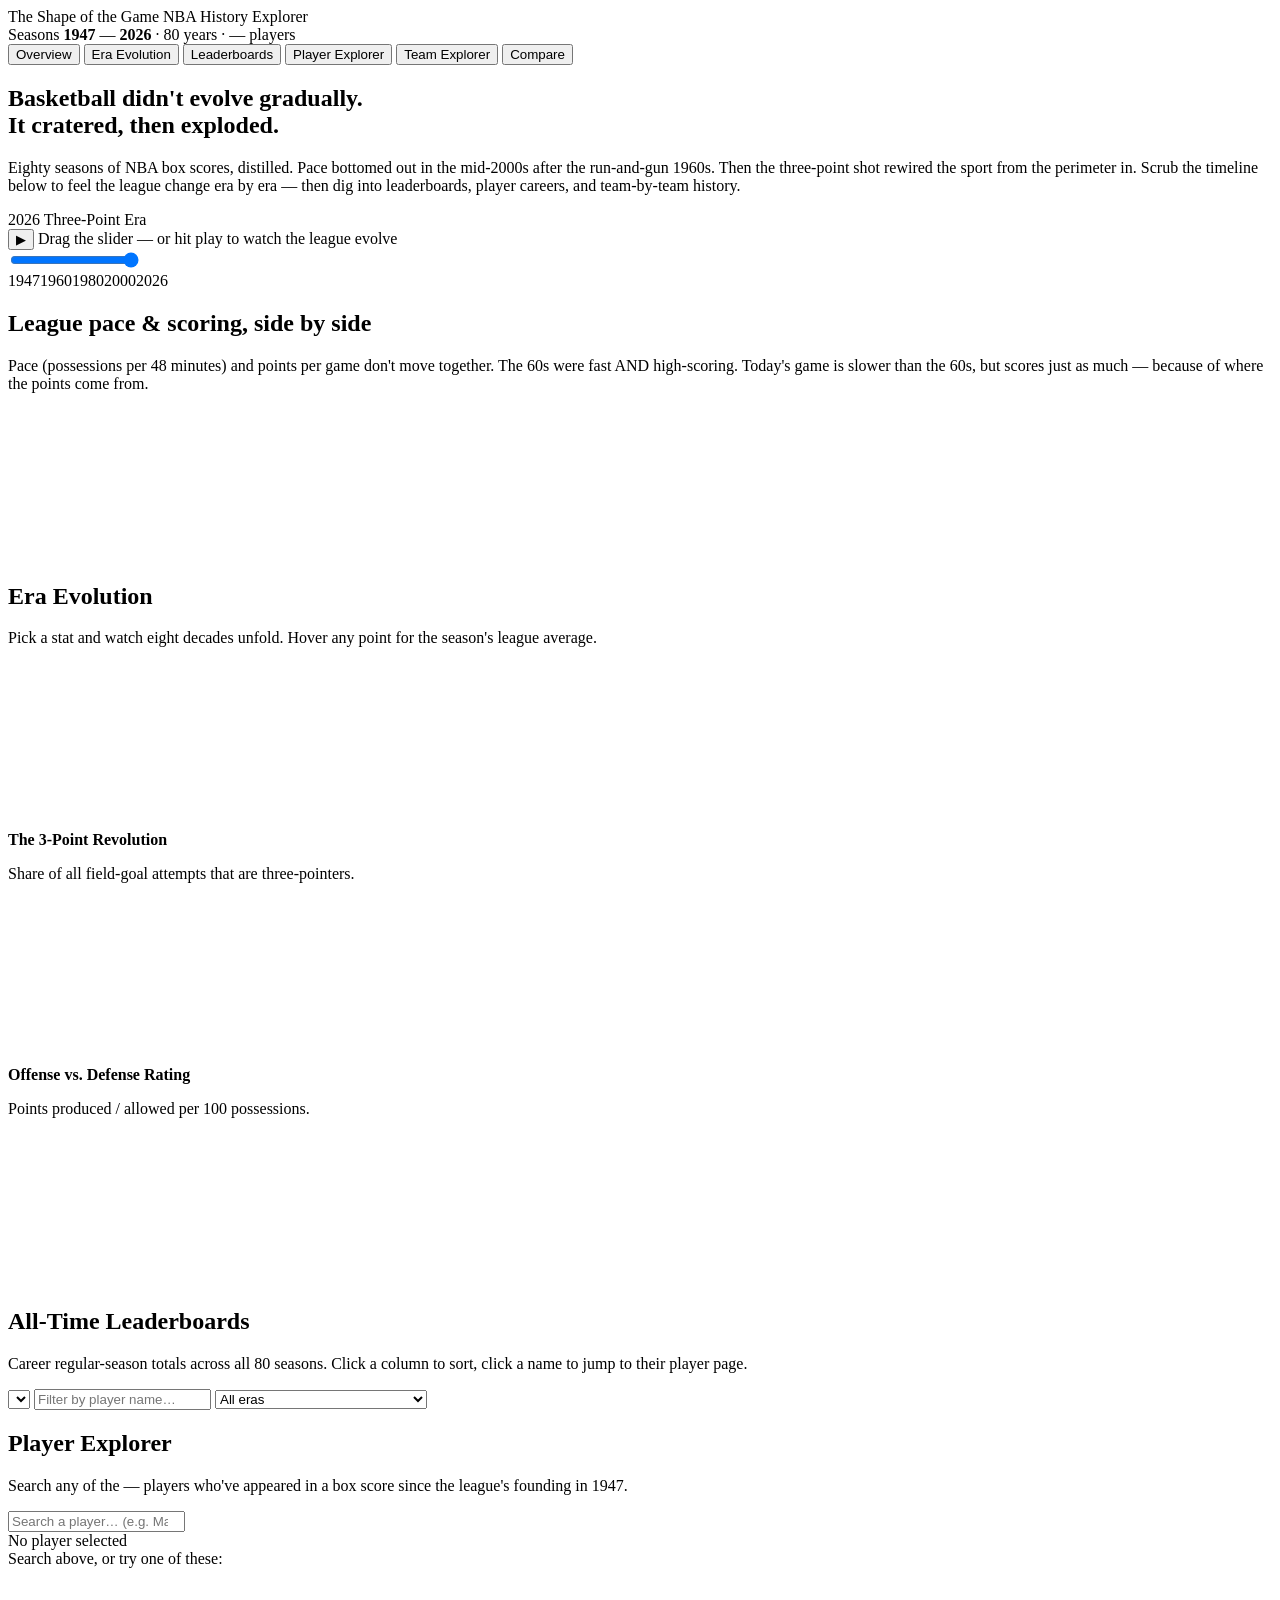
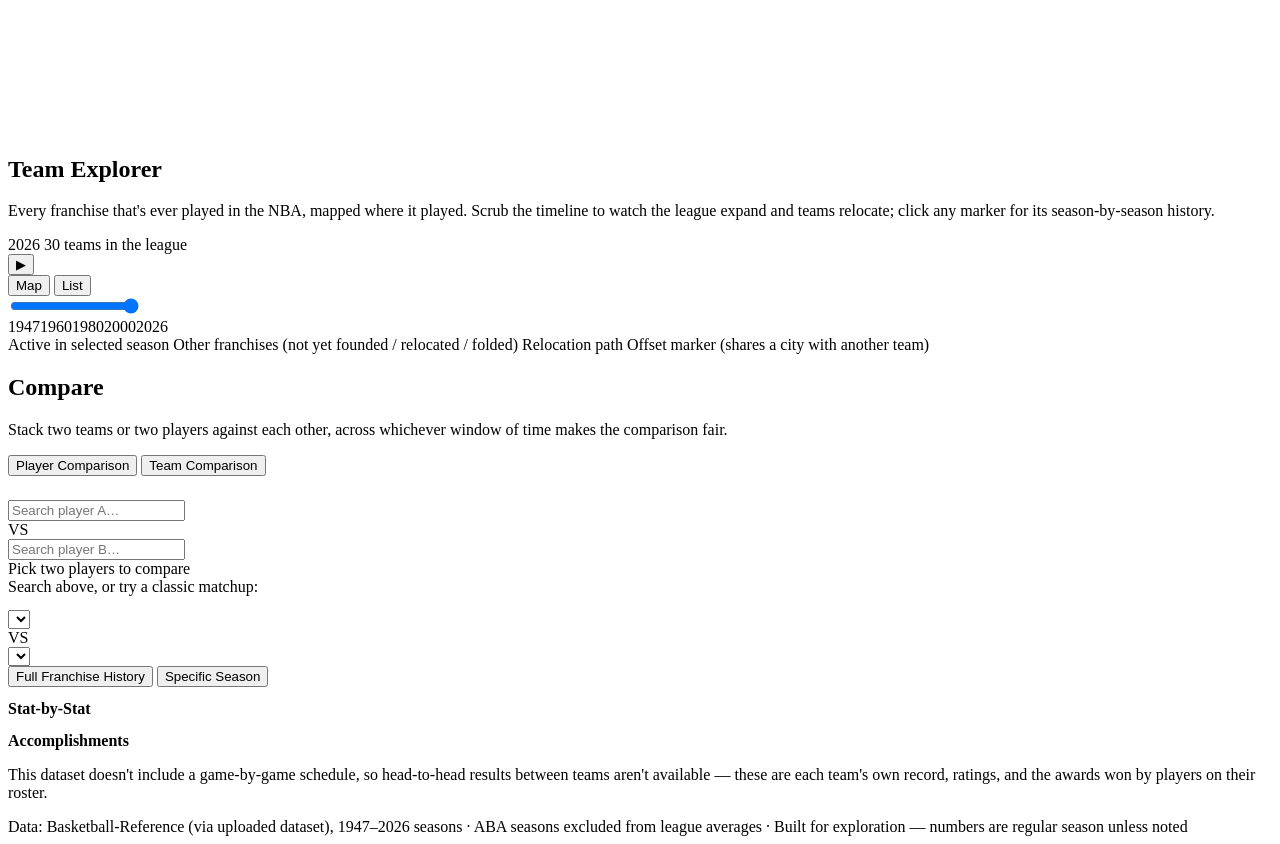
==== template.html @ 0452ef22 "Add files via upload" ====
<!doctype html>
<html lang="en">
<head>
<meta charset="UTF-8" />
<meta name="viewport" content="width=device-width, initial-scale=1.0" />
<title>The Shape of the Game — NBA History Explorer</title>
<link rel="preconnect" href="https://fonts.googleapis.com">
<link href="https://fonts.googleapis.com/css2?family=Oswald:wght@400;500;600;700&family=Inter:wght@400;500;600&family=JetBrains+Mono:wght@400;500;600&display=swap" rel="stylesheet">
<script>__CHARTJS__</script>
<script>__D3__</script>
<script>__TOPOJSON__</script>
<style>__STYLES__</style>
</head>
<body>
<div id="app">

  <div class="topbar">
    <div class="brand">
      <span class="mark">The Shape of the <span class="accent">Game</span></span>
      <span class="tag">NBA History Explorer</span>
    </div>
    <div class="season-span" id="topbar-meta">Seasons <b>1947</b> &mdash; <b>2026</b> &middot; 80 years &middot; <span id="topbar-player-count">—</span> players</div>
  </div>

  <div class="tabs" id="main-tabs" role="tablist">
    <button class="tab-btn active" data-view="overview" role="tab">Overview</button>
    <button class="tab-btn" data-view="evolution" role="tab">Era Evolution</button>
    <button class="tab-btn" data-view="leaders" role="tab">Leaderboards</button>
    <button class="tab-btn" data-view="players" role="tab">Player Explorer</button>
    <button class="tab-btn" data-view="teams" role="tab">Team Explorer</button>
    <button class="tab-btn" data-view="compare" role="tab">Compare</button>
  </div>

  <!-- ============ OVERVIEW ============ -->
  <section class="view active" id="view-overview">
    <div class="hero">
      <h1 class="hero-headline">Basketball didn't evolve gradually.<br>It <span class="accent">cratered</span>, then <span class="accent2">exploded</span>.</h1>
      <p class="hero-sub">Eighty seasons of NBA box scores, distilled. Pace bottomed out in the mid-2000s after the run-and-gun 1960s. Then the three-point shot rewired the sport from the perimeter in. Scrub the timeline below to feel the league change era by era — then dig into leaderboards, player careers, and team-by-team history.</p>
      <div class="ticker" id="hero-ticker"></div>
    </div>

    <div class="scoreboard">
      <div class="scoreboard-top">
        <div class="scoreboard-season">
          <span id="sb-season">2026</span>
          <span class="era-label" id="sb-era-label">Three-Point Era</span>
        </div>
        <div class="playback-row" style="margin-top:0;">
          <button class="play-btn" id="play-btn" aria-label="Play timeline" title="Play through history">&#9654;</button>
          <span class="playback-label" id="playback-label">Drag the slider — or hit play to watch the league evolve</span>
        </div>
      </div>
      <div class="scoreboard-stats" id="sb-stats"></div>
      <input type="range" class="season-slider" id="season-slider" min="1947" max="2026" value="2026" step="1" />
      <div class="slider-ticks">
        <span>1947</span><span>1960</span><span>1980</span><span>2000</span><span>2026</span>
      </div>
    </div>

    <div class="panel">
      <div class="section-head"><span class="court-dash"></span><h2 class="section-title">League pace &amp; scoring, side by side</h2></div>
      <p class="section-sub">Pace (possessions per 48 minutes) and points per game don't move together. The 60s were fast AND high-scoring. Today's game is slower than the 60s, but scores just as much — because of where the points come from.</p>
      <div class="chart-wrap tall"><canvas id="overview-chart"></canvas></div>
    </div>
  </section>

  <!-- ============ ERA EVOLUTION ============ -->
  <section class="view" id="view-evolution">
    <div class="section-head"><span class="court-dash"></span><h2 class="section-title">Era Evolution</h2></div>
    <p class="section-sub">Pick a stat and watch eight decades unfold. Hover any point for the season's league average.</p>

    <div class="panel">
      <div class="chart-controls" id="evo-stat-pills"></div>
      <div class="chart-wrap tall"><canvas id="evolution-chart"></canvas></div>
    </div>

    <div class="panel-row">
      <div class="panel">
        <div class="section-head"><span class="court-dash"></span><h2 class="section-title" style="font-size:16px;">The 3-Point Revolution</h2></div>
        <p class="section-sub">Share of all field-goal attempts that are three-pointers.</p>
        <div class="chart-wrap"><canvas id="three-pt-chart"></canvas></div>
      </div>
      <div class="panel">
        <div class="section-head"><span class="court-dash"></span><h2 class="section-title" style="font-size:16px;">Offense vs. Defense Rating</h2></div>
        <p class="section-sub">Points produced / allowed per 100 possessions.</p>
        <div class="chart-wrap"><canvas id="ortg-chart"></canvas></div>
      </div>
    </div>
  </section>

  <!-- ============ LEADERBOARDS ============ -->
  <section class="view" id="view-leaders">
    <div class="section-head"><span class="court-dash"></span><h2 class="section-title">All-Time Leaderboards</h2></div>
    <p class="section-sub">Career regular-season totals across all 80 seasons. Click a column to sort, click a name to jump to their player page.</p>

    <div class="panel">
      <div class="lb-controls">
        <select id="lb-stat-select"></select>
        <input type="search" id="lb-search" placeholder="Filter by player name…" />
        <select id="lb-era-select">
          <option value="all">All eras</option>
          <option value="1947-1969">1947–1969 (Early NBA)</option>
          <option value="1970-1989">1970–1989 (ABA merger era)</option>
          <option value="1990-2009">1990–2009 (Jordan to early 3pt)</option>
          <option value="2010-2026">2010–2026 (Modern / 3pt era)</option>
        </select>
      </div>
      <div class="table-scroll">
        <table class="lb-table" id="lb-table">
          <thead><tr id="lb-thead"></tr></thead>
          <tbody id="lb-tbody"></tbody>
        </table>
      </div>
    </div>
  </section>

  <!-- ============ PLAYER EXPLORER ============ -->
  <section class="view" id="view-players">
    <div class="section-head"><span class="court-dash"></span><h2 class="section-title">Player Explorer</h2></div>
    <p class="section-sub">Search any of the <span id="player-explorer-count">—</span> players who've appeared in a box score since the league's founding in 1947.</p>

    <div class="player-search-wrap">
      <input type="search" id="player-search" placeholder="Search a player… (e.g. Magic Johnson)" autocomplete="off" />
      <div class="player-search-results" id="player-search-results"></div>
    </div>

    <div class="empty-state" id="player-empty">
      <div class="big">No player selected</div>
      <div>Search above, or try one of these:</div>
      <div style="margin-top:14px; display:flex; gap:8px; justify-content:center; flex-wrap:wrap;" id="player-suggestions"></div>
    </div>

    <div class="player-card" id="player-card">
      <div class="panel">
        <div class="player-header">
          <div>
            <div class="player-name" id="pc-name"></div>
            <div class="player-meta" id="pc-meta"></div>
          </div>
        </div>
        <div class="player-stat-row" id="pc-stats"></div>
        <div class="chart-controls" id="pc-stat-pills"></div>
        <div class="chart-wrap"><canvas id="player-chart"></canvas></div>
      </div>

      <!-- Awards timeline -->
      <div class="panel" id="pc-awards-panel" style="display:none;">
        <div class="section-head"><span class="court-dash"></span><h2 class="section-title" style="font-size:16px;">Awards &amp; Honors</h2></div>
        <div id="pc-awards-timeline"></div>
      </div>

      <!-- Shot profile -->
      <div class="panel" id="pc-shooting-panel" style="display:none;">
        <div class="section-head"><span class="court-dash"></span><h2 class="section-title" style="font-size:16px;">Shot Profile</h2></div>
        <p class="section-sub" id="pc-shooting-sub">Shot-location tracking by NBA.com begins in the 1996/97 season.</p>
        <div class="shot-profile-controls">
          <select id="pc-shooting-season"></select>
          <div class="chart-controls" id="pc-shot-view-toggle">
            <button class="pill-btn active" data-shotview="court">Court Map</button>
            <button class="pill-btn" data-shotview="bars">Bar Chart</button>
          </div>
        </div>
        <div id="pc-shot-court-view">
          <div id="pc-court-container"></div>
        </div>
        <div id="pc-shot-bars-view" style="display:none;">
          <div class="chart-wrap"><canvas id="pc-shot-bar-chart"></canvas></div>
        </div>
      </div>

      <!-- Position split + play-by-play -->
      <div class="panel" id="pc-pbp-panel" style="display:none;">
        <div class="section-head"><span class="court-dash"></span><h2 class="section-title" style="font-size:16px;">On-Court Role</h2></div>
        <p class="section-sub" id="pc-pbp-sub">Play-by-play tracking begins in the 1996/97 season.</p>
        <div class="panel-row">
          <div>
            <div class="pbp-subhead">Time by position</div>
            <div id="pc-position-bars"></div>
          </div>
          <div>
            <div class="pbp-subhead">Playmaking &amp; discipline</div>
            <div id="pc-pbp-stats"></div>
          </div>
        </div>
      </div>
    </div>
  </section>

  <!-- ============ TEAM EXPLORER ============ -->
  <section class="view" id="view-teams">
    <div class="section-head"><span class="court-dash"></span><h2 class="section-title">Team Explorer</h2></div>
    <p class="section-sub">Every franchise that's ever played in the NBA, mapped where it played. Scrub the timeline to watch the league expand and teams relocate; click any marker for its season-by-season history.</p>

    <div class="map-scoreboard">
      <div class="map-scoreboard-top">
        <div class="map-season-display">
          <span id="map-sb-season">2026</span>
          <span class="era-label" id="map-sb-count-label">30 teams in the league</span>
        </div>
        <div class="playback-row" style="margin-top:0;">
          <button class="play-btn" id="map-play-btn" aria-label="Play timeline" title="Play through history">&#9654;</button>
          <div class="map-view-toggle">
            <button class="pill-btn active" data-mapview="map" id="map-toggle-map">Map</button>
            <button class="pill-btn" data-mapview="grid" id="map-toggle-grid">List</button>
          </div>
        </div>
      </div>
      <input type="range" class="season-slider" id="map-season-slider" min="1947" max="2026" value="2026" step="1" />
      <div class="slider-ticks">
        <span>1947</span><span>1960</span><span>1980</span><span>2000</span><span>2026</span>
      </div>
    </div>

    <div class="map-legend">
      <span class="legend-item"><span class="legend-dot dot-active"></span>Active in selected season</span>
      <span class="legend-item"><span class="legend-dot dot-inactive"></span>Other franchises (not yet founded / relocated / folded)</span>
      <span class="legend-item"><span class="legend-line"></span>Relocation path</span>
      <span class="legend-item"><span class="legend-leader"></span>Offset marker (shares a city with another team)</span>
    </div>

    <div class="panel" id="map-panel">
      <div id="us-map-container"></div>
    </div>

    <div class="team-grid" id="team-grid" style="display:none;"></div>

    <div class="panel" id="team-panel" style="display:none;">
      <div class="player-header">
        <div>
          <div class="player-name" id="tc-name"></div>
          <div class="player-meta" id="tc-meta"></div>
        </div>
      </div>
      <div class="chart-controls" id="tc-stat-pills"></div>
      <div class="chart-wrap"><canvas id="team-chart"></canvas></div>

      <!-- Roster by season -->
      <div class="roster-section">
        <div class="section-head"><span class="court-dash"></span><h2 class="section-title" style="font-size:16px;">Roster</h2></div>
        <div class="roster-scoreboard">
          <div class="roster-season-display">
            <span id="roster-season-label">2026</span>
            <span class="era-label" id="roster-team-name-label"></span>
          </div>
          <input type="range" class="season-slider" id="roster-season-slider" min="1947" max="2026" value="2026" step="1" />
          <div class="slider-ticks" id="roster-slider-ticks"></div>
        </div>
        <div class="lb-controls">
          <input type="search" id="roster-search" placeholder="Filter roster by name…" />
        </div>
        <div class="table-scroll">
          <table class="lb-table" id="roster-table">
            <thead><tr id="roster-thead"></tr></thead>
            <tbody id="roster-tbody"></tbody>
          </table>
        </div>
      </div>
    </div>
  </section>

  <!-- ============ COMPARE ============ -->
  <section class="view" id="view-compare">
    <div class="section-head"><span class="court-dash"></span><h2 class="section-title">Compare</h2></div>
    <p class="section-sub">Stack two teams or two players against each other, across whichever window of time makes the comparison fair.</p>

    <div class="tabs" style="margin-bottom:24px;">
      <button class="tab-btn active" data-compare-mode="players">Player Comparison</button>
      <button class="tab-btn" data-compare-mode="teams">Team Comparison</button>
    </div>

    <!-- ---- PLAYER COMPARISON ---- -->
    <div class="compare-mode-view active" id="compare-players">
      <div class="panel">
        <div class="compare-picker-row">
          <div class="player-search-wrap">
            <input type="search" id="cmp-player-search-a" placeholder="Search player A…" autocomplete="off" />
            <div class="player-search-results" id="cmp-player-results-a"></div>
          </div>
          <div class="compare-vs">VS</div>
          <div class="player-search-wrap">
            <input type="search" id="cmp-player-search-b" placeholder="Search player B…" autocomplete="off" />
            <div class="player-search-results" id="cmp-player-results-b"></div>
          </div>
        </div>
      </div>

      <div class="empty-state" id="cmp-players-empty">
        <div class="big">Pick two players to compare</div>
        <div>Search above, or try a classic matchup:</div>
        <div style="margin-top:14px; display:flex; gap:8px; justify-content:center; flex-wrap:wrap;" id="cmp-player-suggestions"></div>
      </div>

      <div id="cmp-players-result" style="display:none;">
        <div class="panel">
          <div class="compare-align-controls">
            <span class="pbp-subhead" style="margin:0;">Align by</span>
            <div class="chart-controls" id="cmp-align-toggle">
              <button class="pill-btn active" data-align="experience">Years of Experience</button>
              <button class="pill-btn" data-align="age">Age</button>
              <button class="pill-btn" data-align="calendar">Calendar Season</button>
            </div>
          </div>
          <div id="cmp-align-slider-wrap">
            <input type="range" class="season-slider" id="cmp-align-slider" min="0" max="0" value="0" step="1" />
            <div class="slider-ticks" id="cmp-align-slider-ticks"></div>
          </div>
          <div id="cmp-align-note" class="section-sub" style="margin-top:10px; margin-bottom:0;"></div>
        </div>

        <div class="panel-row">
          <div class="panel compare-player-card" id="cmp-card-a"></div>
          <div class="panel compare-player-card" id="cmp-card-b"></div>
        </div>

        <div class="panel">
          <div class="section-head"><span class="court-dash"></span><h2 class="section-title" style="font-size:16px;">Stat-by-Stat</h2></div>
          <div id="cmp-stat-table"></div>
        </div>

        <div class="panel" id="cmp-h2h-panel" style="display:none;">
          <div class="section-head"><span class="court-dash"></span><h2 class="section-title" style="font-size:16px;">Head-to-Head That Season</h2></div>
          <div id="cmp-h2h-content"></div>
        </div>
      </div>
    </div>

    <!-- ---- TEAM COMPARISON ---- -->
    <div class="compare-mode-view" id="compare-teams">
      <div class="panel">
        <div class="compare-picker-row">
          <select id="cmp-team-select-a"></select>
          <div class="compare-vs">VS</div>
          <select id="cmp-team-select-b"></select>
        </div>
        <div class="compare-team-scope">
          <div class="chart-controls" id="cmp-team-scope-toggle">
            <button class="pill-btn active" data-scope="career">Full Franchise History</button>
            <button class="pill-btn" data-scope="season">Specific Season</button>
          </div>
          <div id="cmp-team-season-pickers" style="display:none;">
            <select id="cmp-team-season-a"></select>
            <select id="cmp-team-season-b"></select>
          </div>
        </div>
      </div>

      <div id="cmp-teams-result">
        <div class="panel-row">
          <div class="panel compare-team-card" id="cmp-team-card-a"></div>
          <div class="panel compare-team-card" id="cmp-team-card-b"></div>
        </div>

        <div class="panel">
          <div class="section-head"><span class="court-dash"></span><h2 class="section-title" style="font-size:16px;">Stat-by-Stat</h2></div>
          <div id="cmp-team-stat-table"></div>
        </div>

        <div class="panel">
          <div class="section-head"><span class="court-dash"></span><h2 class="section-title" style="font-size:16px;">Accomplishments</h2></div>
          <p class="section-sub">This dataset doesn't include a game-by-game schedule, so head-to-head results between teams aren't available — these are each team's own record, ratings, and the awards won by players on their roster.</p>
          <div id="cmp-team-accomplishments"></div>
        </div>
      </div>
    </div>
  </section>

  <div class="footer-note">Data: Basketball-Reference (via uploaded dataset), 1947–2026 seasons · ABA seasons excluded from league averages · Built for exploration — numbers are regular season unless noted</div>

</div>

<script>__DATA__</script>
<script>__APP__</script>
</body>
</html>
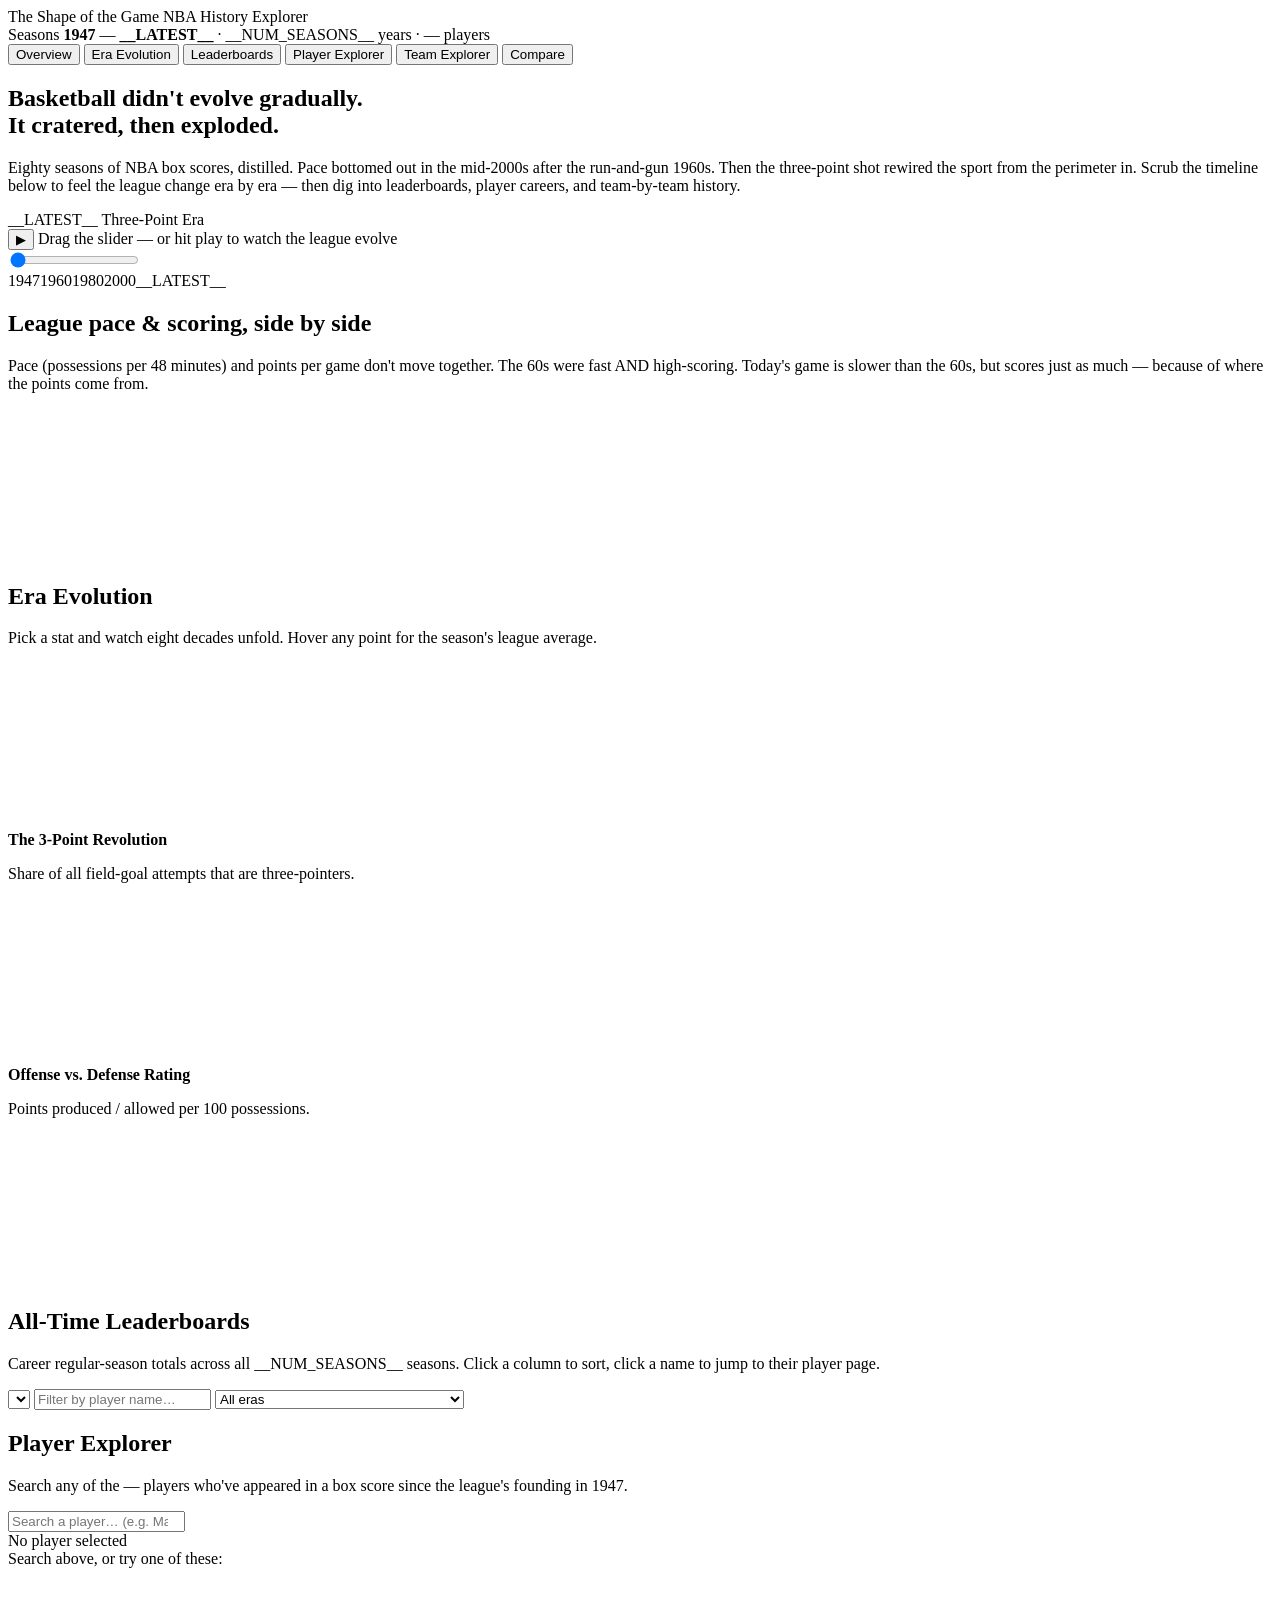
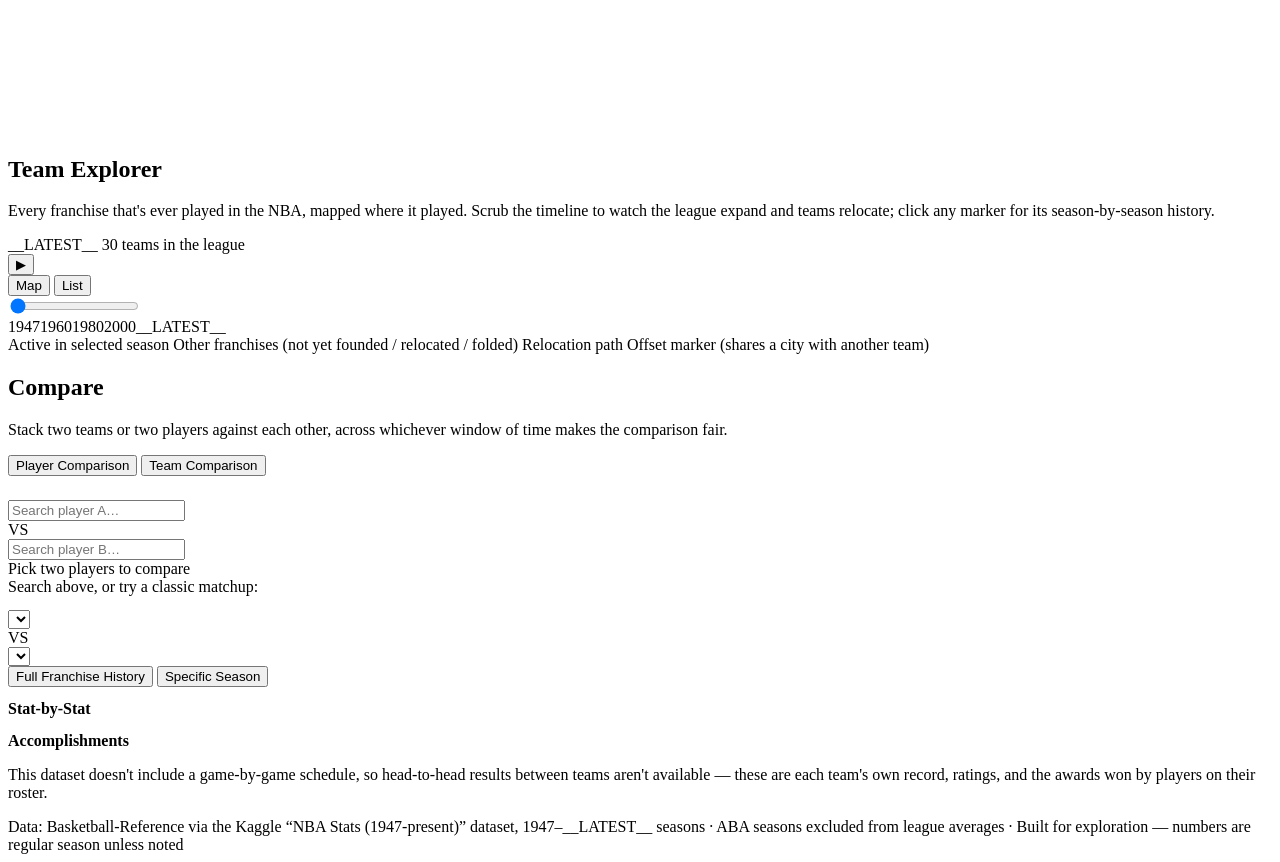
==== commit 999a96f6: "Add files via upload" ====
--- a/template.html
+++ b/template.html
@@ -19,7 +19,7 @@
       <span class="mark">The Shape of the <span class="accent">Game</span></span>
       <span class="tag">NBA History Explorer</span>
     </div>
-    <div class="season-span" id="topbar-meta">Seasons <b>1947</b> &mdash; <b>2026</b> &middot; 80 years &middot; <span id="topbar-player-count">—</span> players</div>
+    <div class="season-span" id="topbar-meta">Seasons <b>1947</b> &mdash; <b>__LATEST__</b> &middot; __NUM_SEASONS__ years &middot; <span id="topbar-player-count">—</span> players</div>
   </div>
 
   <div class="tabs" id="main-tabs" role="tablist">
@@ -42,7 +42,7 @@
     <div class="scoreboard">
       <div class="scoreboard-top">
         <div class="scoreboard-season">
-          <span id="sb-season">2026</span>
+          <span id="sb-season">__LATEST__</span>
           <span class="era-label" id="sb-era-label">Three-Point Era</span>
         </div>
         <div class="playback-row" style="margin-top:0;">
@@ -51,9 +51,9 @@
         </div>
       </div>
       <div class="scoreboard-stats" id="sb-stats"></div>
-      <input type="range" class="season-slider" id="season-slider" min="1947" max="2026" value="2026" step="1" />
+      <input type="range" class="season-slider" id="season-slider" min="1947" max="__LATEST__" value="__LATEST__" step="1" />
       <div class="slider-ticks">
-        <span>1947</span><span>1960</span><span>1980</span><span>2000</span><span>2026</span>
+        <span>1947</span><span>1960</span><span>1980</span><span>2000</span><span>__LATEST__</span>
       </div>
     </div>
 
@@ -91,7 +91,7 @@
   <!-- ============ LEADERBOARDS ============ -->
   <section class="view" id="view-leaders">
     <div class="section-head"><span class="court-dash"></span><h2 class="section-title">All-Time Leaderboards</h2></div>
-    <p class="section-sub">Career regular-season totals across all 80 seasons. Click a column to sort, click a name to jump to their player page.</p>
+    <p class="section-sub">Career regular-season totals across all __NUM_SEASONS__ seasons. Click a column to sort, click a name to jump to their player page.</p>
 
     <div class="panel">
       <div class="lb-controls">
@@ -102,7 +102,7 @@
           <option value="1947-1969">1947–1969 (Early NBA)</option>
           <option value="1970-1989">1970–1989 (ABA merger era)</option>
           <option value="1990-2009">1990–2009 (Jordan to early 3pt)</option>
-          <option value="2010-2026">2010–2026 (Modern / 3pt era)</option>
+          <option value="2010-__LATEST__">2010–__LATEST__ (Modern / 3pt era)</option>
         </select>
       </div>
       <div class="table-scroll">
@@ -141,6 +141,25 @@
         <div class="player-stat-row" id="pc-stats"></div>
         <div class="chart-controls" id="pc-stat-pills"></div>
         <div class="chart-wrap"><canvas id="player-chart"></canvas></div>
+      </div>
+
+      <!-- Advanced metrics -->
+      <div class="panel" id="pc-advanced-panel" style="display:none;">
+        <div class="section-head"><span class="court-dash"></span><h2 class="section-title" style="font-size:16px;">Advanced Metrics</h2></div>
+        <p class="section-sub">Career value and peak seasons. Win Shares and PER go back to the 1950s; BPM and VORP start in 1973-74.</p>
+        <div class="player-stat-row" id="pc-advanced-stats"></div>
+      </div>
+
+      <!-- Similar players -->
+      <div class="panel" id="pc-similar-panel" style="display:none;">
+        <div class="section-head"><span class="court-dash"></span><h2 class="section-title" style="font-size:16px;">Similar Players</h2></div>
+        <p class="section-sub">Matched on career style relative to each player's league (scoring, rebounding, playmaking and defensive rates, efficiency, usage, three-point tendency, height), so players from different eras can match. Scores run 0–100; unique superstars tend to have lower top scores because nobody plays quite like them.</p>
+        <div class="similar-fingerprint" id="pc-similar-fingerprint"></div>
+        <div class="chart-controls" id="pc-similar-era">
+          <button class="pill-btn active" data-era="all">Any era</button>
+          <button class="pill-btn" data-era="same">Same era</button>
+        </div>
+        <div id="pc-similar-list"></div>
       </div>
 
       <!-- Awards timeline -->
@@ -194,7 +213,7 @@
     <div class="map-scoreboard">
       <div class="map-scoreboard-top">
         <div class="map-season-display">
-          <span id="map-sb-season">2026</span>
+          <span id="map-sb-season">__LATEST__</span>
           <span class="era-label" id="map-sb-count-label">30 teams in the league</span>
         </div>
         <div class="playback-row" style="margin-top:0;">
@@ -205,9 +224,9 @@
           </div>
         </div>
       </div>
-      <input type="range" class="season-slider" id="map-season-slider" min="1947" max="2026" value="2026" step="1" />
+      <input type="range" class="season-slider" id="map-season-slider" min="1947" max="__LATEST__" value="__LATEST__" step="1" />
       <div class="slider-ticks">
-        <span>1947</span><span>1960</span><span>1980</span><span>2000</span><span>2026</span>
+        <span>1947</span><span>1960</span><span>1980</span><span>2000</span><span>__LATEST__</span>
       </div>
     </div>
 
@@ -239,10 +258,10 @@
         <div class="section-head"><span class="court-dash"></span><h2 class="section-title" style="font-size:16px;">Roster</h2></div>
         <div class="roster-scoreboard">
           <div class="roster-season-display">
-            <span id="roster-season-label">2026</span>
+            <span id="roster-season-label">__LATEST__</span>
             <span class="era-label" id="roster-team-name-label"></span>
           </div>
-          <input type="range" class="season-slider" id="roster-season-slider" min="1947" max="2026" value="2026" step="1" />
+          <input type="range" class="season-slider" id="roster-season-slider" min="1947" max="__LATEST__" value="__LATEST__" step="1" />
           <div class="slider-ticks" id="roster-slider-ticks"></div>
         </div>
         <div class="lb-controls">
@@ -305,21 +324,50 @@
             <div class="slider-ticks" id="cmp-align-slider-ticks"></div>
           </div>
           <div id="cmp-align-note" class="section-sub" style="margin-top:10px; margin-bottom:0;"></div>
-        </div>
-
-        <div class="panel-row">
-          <div class="panel compare-player-card" id="cmp-card-a"></div>
-          <div class="panel compare-player-card" id="cmp-card-b"></div>
-        </div>
-
-        <div class="panel">
-          <div class="section-head"><span class="court-dash"></span><h2 class="section-title" style="font-size:16px;">Stat-by-Stat</h2></div>
-          <div id="cmp-stat-table"></div>
-        </div>
-
-        <div class="panel" id="cmp-h2h-panel" style="display:none;">
-          <div class="section-head"><span class="court-dash"></span><h2 class="section-title" style="font-size:16px;">Head-to-Head That Season</h2></div>
-          <div id="cmp-h2h-content"></div>
+
+          <div class="compare-align-controls cmp-control-row">
+            <span class="pbp-subhead" style="margin:0;">Stat basis</span>
+            <div class="chart-controls" id="cmp-basis-toggle">
+              <button class="pill-btn active" data-basis="raw">Raw box score</button>
+              <button class="pill-btn" data-basis="per100">Per 100 possessions</button>
+              <button class="pill-btn" data-basis="index">Era-adjusted (vs. league)</button>
+            </div>
+          </div>
+          <div class="era-note" id="cmp-basis-note"></div>
+
+          <div class="compare-align-controls cmp-control-row">
+            <span class="pbp-subhead" style="margin:0;">View</span>
+            <div class="chart-controls" id="cmp-view-toggle">
+              <button class="pill-btn active" data-cmpview="snapshot">Season snapshot</button>
+              <button class="pill-btn" data-cmpview="overlay">Career overlay chart</button>
+            </div>
+          </div>
+        </div>
+
+        <div id="cmp-snapshot-view">
+          <div class="panel-row">
+            <div class="panel compare-player-card" id="cmp-card-a"></div>
+            <div class="panel compare-player-card" id="cmp-card-b"></div>
+          </div>
+
+          <div class="panel">
+            <div class="section-head"><span class="court-dash"></span><h2 class="section-title" style="font-size:16px;">Stat-by-Stat</h2></div>
+            <div id="cmp-stat-table"></div>
+          </div>
+
+          <div class="panel" id="cmp-h2h-panel" style="display:none;">
+            <div class="section-head"><span class="court-dash"></span><h2 class="section-title" style="font-size:16px;">Head-to-Head That Season</h2></div>
+            <div id="cmp-h2h-content"></div>
+          </div>
+        </div>
+
+        <div id="cmp-overlay-view" style="display:none;">
+          <div class="panel">
+            <div class="section-head"><span class="court-dash"></span><h2 class="section-title" style="font-size:16px;">Career Overlay</h2></div>
+            <div class="chart-controls" id="cmp-overlay-pills"></div>
+            <div class="chart-wrap tall"><canvas id="cmp-overlay-chart"></canvas></div>
+            <div class="no-data-note" id="cmp-overlay-empty" style="display:none;">Neither player has this stat recorded for these seasons.</div>
+          </div>
         </div>
       </div>
     </div>
@@ -364,7 +412,7 @@
     </div>
   </section>
 
-  <div class="footer-note">Data: Basketball-Reference (via uploaded dataset), 1947–2026 seasons · ABA seasons excluded from league averages · Built for exploration — numbers are regular season unless noted</div>
+  <div class="footer-note">Data: Basketball-Reference via the Kaggle “NBA Stats (1947-present)” dataset, 1947–__LATEST__ seasons · ABA seasons excluded from league averages · Built for exploration — numbers are regular season unless noted</div>
 
 </div>
 
